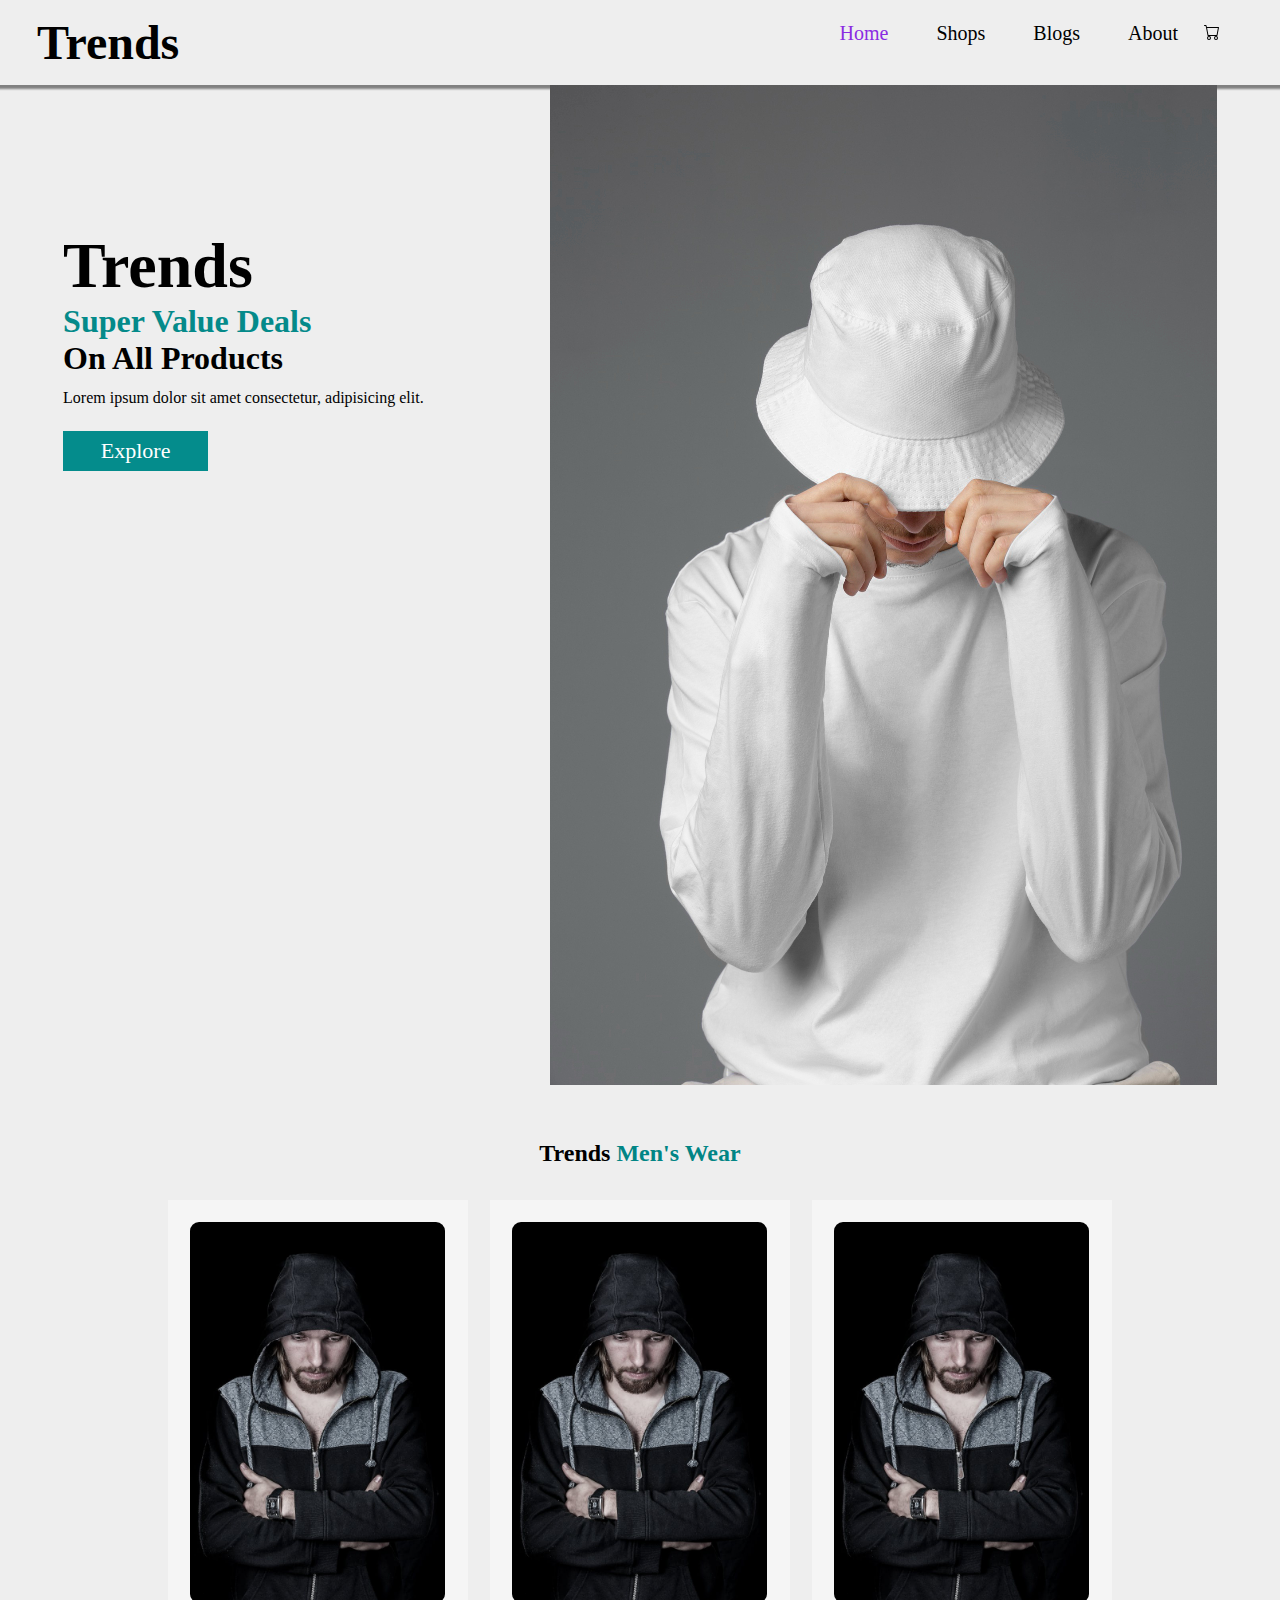
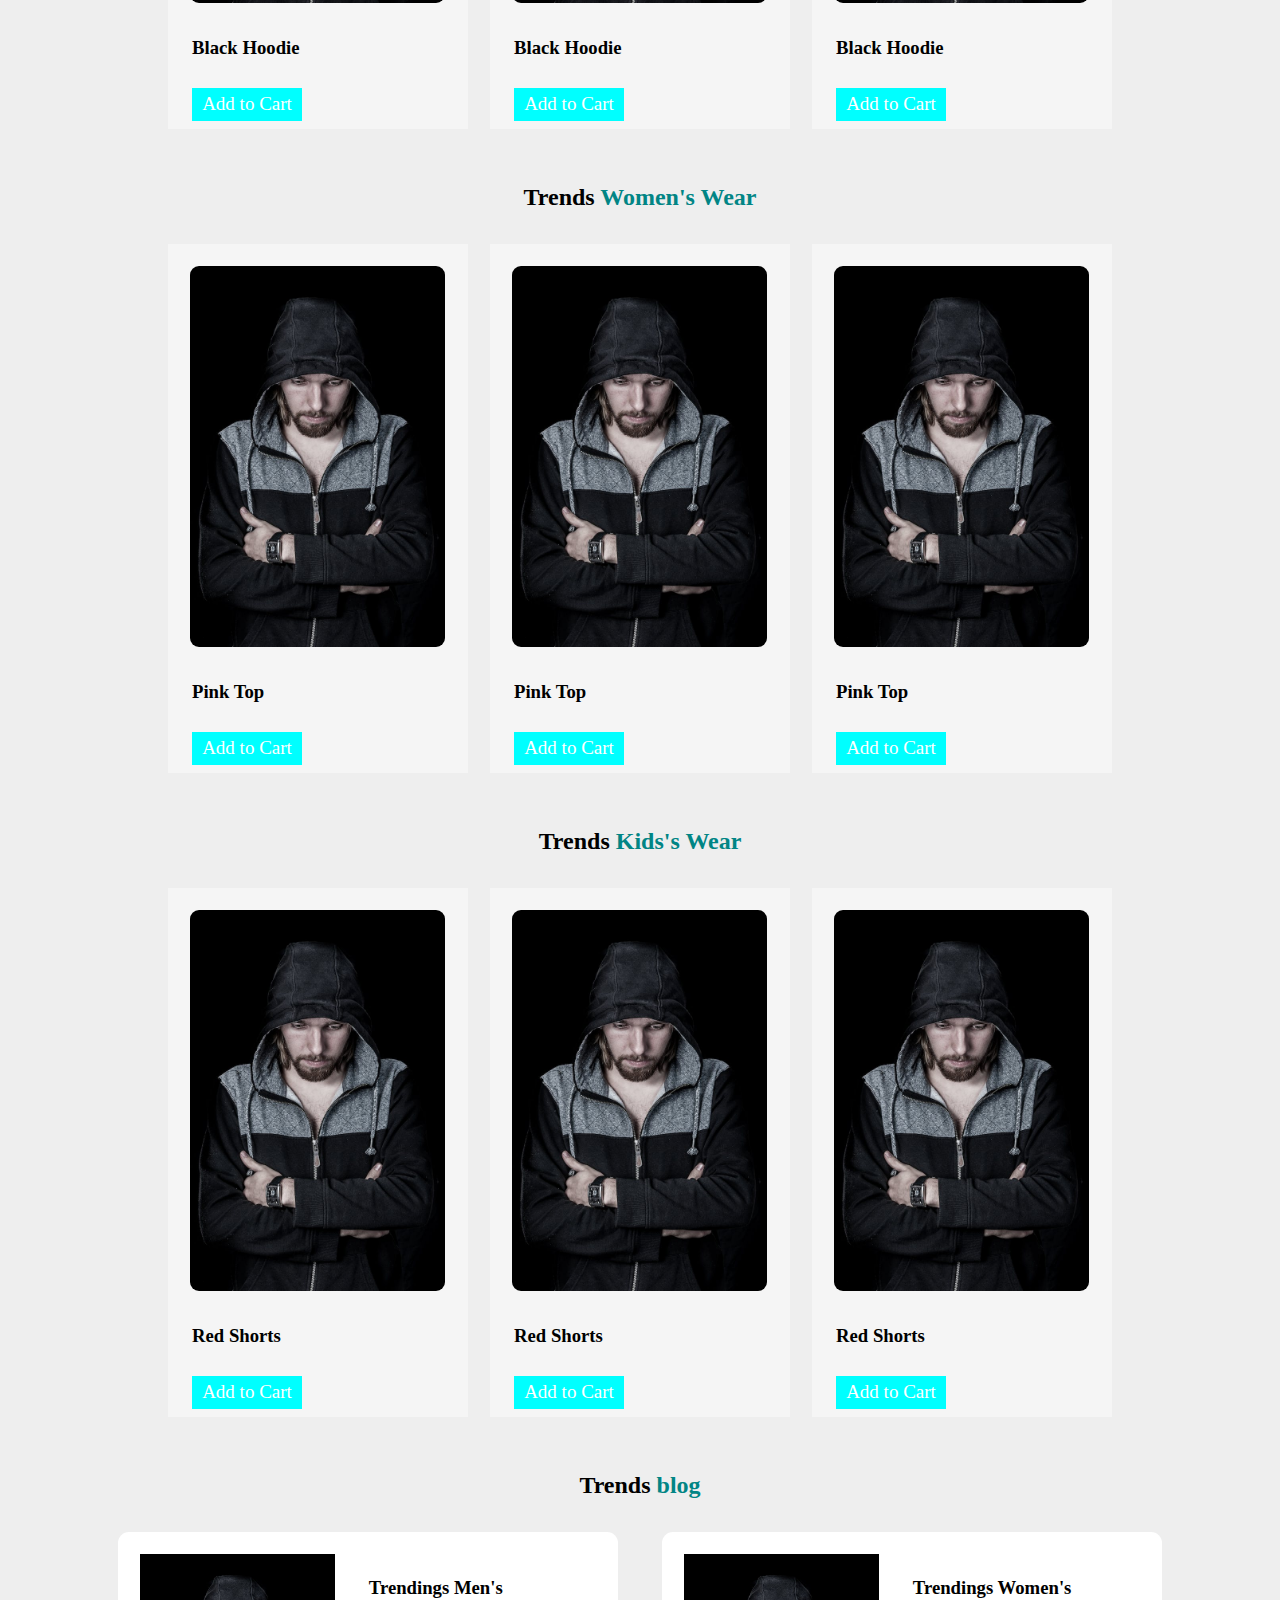
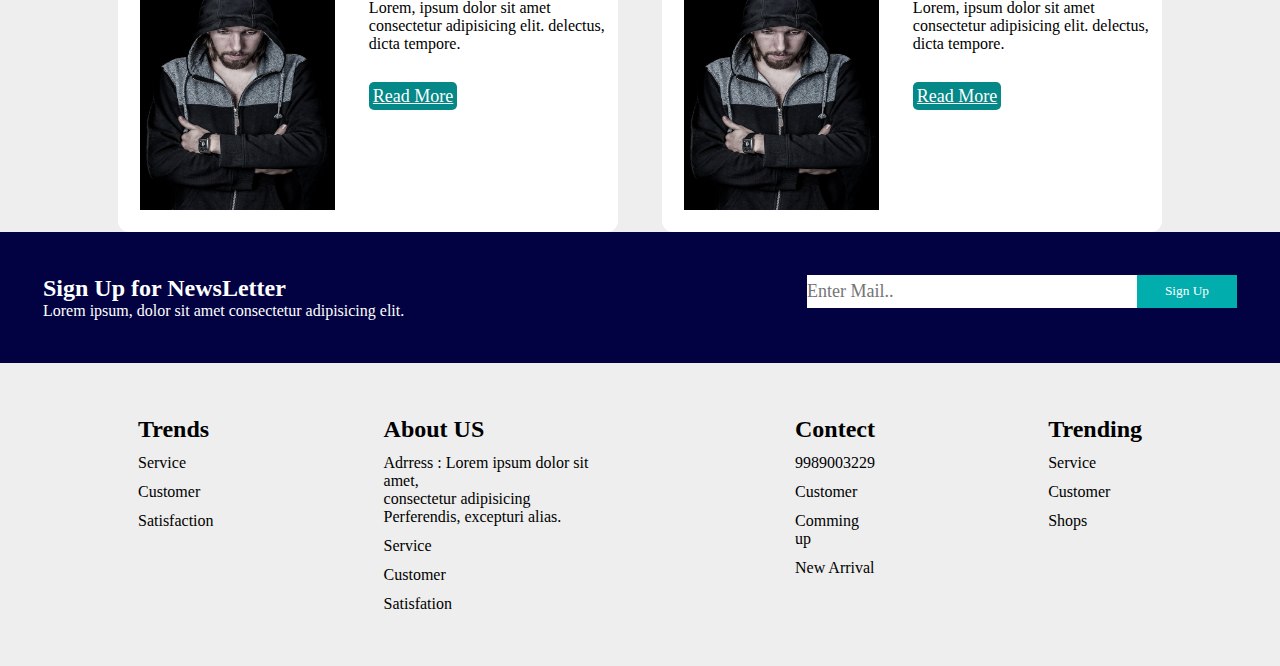
==== index.html @ 98db5ad6 "updating landing page" ====
<!DOCTYPE html>
<html lang="en">
<head>
    <meta charset="UTF-8">
    <meta name="viewport" content="width=device-width, initial-scale=1.0">
    <!-- <link href="https://cdn.jsdelivr.net/npm/bootstrap@5.0.2/dist/css/bootstrap.min.css" rel="stylesheet" integrity="sha384-EVSTQN3/azprG1Anm3QDgpJLIm9Nao0Yz1ztcQTwFspd3yD65VohhpuuCOmLASjC" crossorigin="anonymous">-->
    <link rel="stylesheet" href="https://cdnjs.cloudflare.com/ajax/libs/font-awesome/6.5.1/css/all.min.css" integrity="sha512-DTOQO9RWCH3ppGqcWaEA1BIZOC6xxalwEsw9c2QQeAIftl+Vegovlnee1c9QX4TctnWMn13TZye+giMm8e2LwA==" crossorigin="anonymous" referrerpolicy="no-referrer" /> 
    <link rel="stylesheet" href="/style/style.css"/>
    <title>Document</title>
</head>
<body>
    <div class="container-fluid">
      <nav>
        <div class="logo">
      <h1>Trends</h1>
    </div>
    <ul>
      <li>
        <a id="home-nav">Home</a>
        <a>Shops</a>
        <a>Blogs</a>
        <a>About</a>
        <span><svg xmlns="http://www.w3.org/2000/svg" width="16" height="16" fill="currentColor" class="bi bi-cart" viewBox="0 0 16 16">
          <path d="M0 1.5A.5.5 0 0 1 .5 1H2a.5.5 0 0 1 .485.379L2.89 3H14.5a.5.5 0 0 1 .491.592l-1.5 8A.5.5 0 0 1 13 12H4a.5.5 0 0 1-.491-.408L2.01 3.607 1.61 2H.5a.5.5 0 0 1-.5-.5M3.102 4l1.313 7h8.17l1.313-7zM5 12a2 2 0 1 0 0 4 2 2 0 0 0 0-4m7 0a2 2 0 1 0 0 4 2 2 0 0 0 0-4m-7 1a1 1 0 1 1 0 2 1 1 0 0 1 0-2m7 0a1 1 0 1 1 0 2 1 1 0 0 1 0-2"/>
        </svg></span>
      </li>
    </ul>
  </nav>

  <!-- main page -->

  <div class="main">
    <div class="main-text">
      <h2>Trends</h2>
      <h1 class="top-text">Super Value Deals</h1>
      <h1>On All Products</h1>
      <p>Lorem ipsum dolor sit amet consectetur, adipisicing elit.</p>
      <button>Explore</button>
    </div>
    <img src="/images/man-wearing-blank-shirt.jpg" alt="">
  </div>

  <!-- card -->

  <div class="trend-men">
    <div class="head">
      <h2>Trends<span> Men's Wear</span></h2>
    </div>
   <div class="card">
    <div class="subcard">
      <img src="/images/pexels-pixabay-47037.jpg" alt="">
      <div class="card-text">
      <h3>Black Hoodie</h3>
      <i class="fa-solid fa-star"></i>
      <i class="fa-solid fa-star-half-stroke"></i>
      <i class="fa-regular fa-star"></i><br>
      <button>Add to Cart</button>
    </div>
    </div>
   

   
    <div class="subcard">
      <img src="/images/pexels-pixabay-47037.jpg" alt="">
      <div class="card-text">
      <h3>Black Hoodie</h3>
      <i class="fa-solid fa-star"></i>
      <i class="fa-solid fa-star-half-stroke"></i>
      <i class="fa-regular fa-star"></i><br>
      <button>Add to Cart</button>
    </div>
   </div>

   
    <div class="subcard">
      <img src="/images/pexels-pixabay-47037.jpg" alt="">
      <div class="card-text">
      <h3>Black Hoodie</h3>
      <i class="fa-solid fa-star"></i>
      <i class="fa-solid fa-star-half-stroke"></i>
      <i class="fa-regular fa-star"></i><br>
      <button>Add to Cart</button>
    </div>
   </div>
  </div>
  </div>

  <div class="trend-women">
    <div class="head">
      <h2>Trends<span> Women's Wear</span></h2>
    </div>
   <div class="card">
    <div class="subcard">
      <img src="/images/pexels-pixabay-47037.jpg" alt="">
      <div class="card-text">
      <h3>Pink Top</h3>
      <i class="fa-solid fa-star"></i>
      <i class="fa-solid fa-star-half-stroke"></i>
      <i class="fa-regular fa-star"></i><br>
      <button>Add to Cart</button>
    </div>
  </div>

   
    <div class="subcard">
      <img src="/images/pexels-pixabay-47037.jpg" alt="">
      <div class="card-text">
      <h3>Pink Top</h3>
      <i class="fa-solid fa-star"></i>
      <i class="fa-solid fa-star-half-stroke"></i>
      <i class="fa-regular fa-star"></i><br>
      <button>Add to Cart</button>
    </div>
  </div>
  

   
    <div class="subcard">
      <img src="/images/pexels-pixabay-47037.jpg" alt="">
      <div class="card-text">
      <h3>Pink Top</h3>
      <i class="fa-solid fa-star"></i>
      <i class="fa-solid fa-star-half-stroke"></i>
      <i class="fa-regular fa-star"></i><br>
      <button>Add to Cart</button>
    </div>
  </div>

  </div>

  </div>

  <div class="trend-kids">
    <div class="head">
      <h2>Trends<span> Kids's Wear</span></h2>
    </div>
   <div class="card">
    <div class="subcard">
      <img src="/images/pexels-pixabay-47037.jpg" alt="">
      <div class="card-text">
      <h3>Red Shorts</h3>
      <i class="fa-solid fa-star"></i>
      <i class="fa-solid fa-star-half-stroke"></i>
      <i class="fa-regular fa-star"></i><br>
      <button>Add to Cart</button>
    </div>
  </div>

   
    <div class="subcard">
      <img src="/images/pexels-pixabay-47037.jpg" alt="">
      <div class="card-text">
      <h3>Red Shorts</h3>
      <i class="fa-solid fa-star"></i>
      <i class="fa-solid fa-star-half-stroke"></i>
      <i class="fa-regular fa-star"></i><br>
      <button>Add to Cart</button>
    </div>
  </div>
 

  
    <div class="subcard">
      <img src="/images/pexels-pixabay-47037.jpg" alt="">
      <div class="card-text">
      <h3>Red Shorts</h3>
      <i class="fa-solid fa-star"></i>
      <i class="fa-solid fa-star-half-stroke"></i>
      <i class="fa-regular fa-star"></i><br>
      <button>Add to Cart</button>
    </div>
  </div>
  
  </div>
  </div>


  <!-- Blogs -->

  <div class="trend-blog">
    <div class="head">
      <h2>Trends<span> blog</span></h2>
    </div>
   <div class="card">
    <div class="subcard-blog">
      <img src="/images/pexels-pixabay-47037.jpg" alt="">
      <div class="blog-text">
        <h3>Trendings Men's</h3>
        <p>Lorem, ipsum dolor sit amet consectetur adipisicing elit. delectus, dicta tempore.</p>
        <a href="">Read More</a>
      </div>
    </div>

    <div class="subcard-blog">
      <img src="/images/pexels-pixabay-47037.jpg" alt="">
      <div class="blog-text">
        <h3>Trendings Women's</h3>
        <p>Lorem, ipsum dolor sit amet consectetur adipisicing elit. delectus, dicta tempore.</p>
        <a href="">Read More</a>
      </div>
    </div>

   </div>

  </div>

  <!-- Letter -->
  <div class="letter">
    <div class="letter-text">
      <h2>Sign Up for NewsLetter</h2>
      <p>Lorem ipsum, dolor sit amet consectetur adipisicing elit.</p>
    </div>

    <div class="email">
      <input type="text" placeholder="Enter Mail..">
      <button>Sign Up</button>
    </div>

  </div>

  <!-- Footer -->
  <div class="footer">
    <div class="footer-text">
        <h2>Trends</h2>
        <p>Service </p>
        <p>Customer</p>
        <p>Satisfaction</p>
        <p></p>

    </div>
    <div class="footer-text">
        <h2>About US</h2>
        <p>Adrress : Lorem ipsum dolor sit amet, <br>
            consectetur adipisicing <br>
            Perferendis, excepturi alias.</p>
        <p>Service</p>
        <p>Customer</p>
        <p>Satisfation</p>

    </div>
    <div class="footer-text">
        <h2>Contect</h2>
        <p>9989003229</p>
        <p>Customer</p>
        <p>Comming up</p>
        <p>New Arrival</p>

    </div>
    <div class="footer-text">
        <h2>Trending</h2>
        <p>Service</p>
        <p>Customer</p>
        <p>Shops</p>
        <p></p>

    </div>
</div>


</div>
    <script src="/script/script.js"></script>
    <!-- <script src="https://cdn.jsdelivr.net/npm/@popperjs/core@2.9.2/dist/umd/popper.min.js" integrity="sha384-IQsoLXl5PILFhosVNubq5LC7Qb9DXgDA9i+tQ8Zj3iwWAwPtgFTxbJ8NT4GN1R8p" crossorigin="anonymous"></script> -->
<!-- <script src="https://cdn.jsdelivr.net/npm/bootstrap@5.0.2/dist/js/bootstrap.min.js" integrity="sha384-cVKIPhGWiC2Al4u+LWgxfKTRIcfu0JTxR+EQDz/bgldoEyl4H0zUF0QKbrJ0EcQF" crossorigin="anonymous"></script> -->
</body>
</html>
---- style/style.css ----
*{
    margin: 0%;
    padding: 0%;
    font-family: 'Roboto', serif;
}

body{
    background-color: #eee;
}

nav{
    display: flex;
    justify-content: space-between;
    background-color: #eee;
    padding: 15px;
    box-shadow: 0px 2px 2px 2px gray;
}

nav .logo{
    margin-left: 22px;
    font-size: 24px;
}

ul{
    margin-right: 45px;
    margin-top: 7px;
}

nav ul li{
    list-style-type: none;
}

ul li a{
    margin-inline: 22px;
    font-size: 20px;
}

ul li i{
    font-size: 22px;
}

nav ul li #home-nav{
    color: blueviolet;
}

nav ul li #home-nav:hover{
    color: gray;
    cursor: pointer;
}

.main{
    display: flex;
    justify-content: space-around;
}

.main .main-text{
    margin-top: 144px;
}

.main-text h2{
    font-size: 64px;
}

.main-text .top-text{
    color: rgb(4, 138, 138);
}

.main-text button{
    width: 145px;
    height: 40px;
    background-color: rgb(4, 140, 140);
    border: none;
    font-size: 22px;
    color: white;
    margin-top: 24px;
}

.main-text p{
    margin-top: 12px;
}

.main-text button:hover{
    border: 3px solid rgb(3, 128, 128);
    background-color: transparent;
    color: rgb(2, 121, 121);
}

div .head h2{
    text-align: center;
    padding: 33px;
    margin-top: 22px;
}

div .head span{
    color: rgb(1, 133, 133);
}

.card{
    display: flex;
    justify-content: center;
}

.card .subcard{
    width: 300px;
    /* height: 500px; */
    background-color: whitesmoke;
    margin-inline: 11px;
   
}

.subcard img{
    width: 85%;
    padding: 22px;
    border-radius: 31px;
}

.subcard .card-text{
    margin-left: 16px;
    padding: 8px;
}

.subcard .card-text button{
    width: 110px;
    height: 33px;
    border: none;
    background-color: aqua;
    color: white;
    font-size: 19px;
    margin-top: 11px;
}

.card-text i{
    color: rgb(255, 149, 0);
}

.subcard .card-text button:hover{
    color: black;
}

.subcard-blog{
    display: flex;
    justify-content: center;
    width: 500px;
    height: 300px;
    background-color: #fff;
    margin-inline: 22px;
    border-radius: 11px;
}

.subcard-blog:hover{
    transition: 0.6s ease;
    width: 520px;
    height: 320px;
}
.subcard-blog img{
    padding: 22px;
    width: 85%;
}

.blog-text{
    padding: 12px;
    margin-top: 33px;
}
.blog-text a{
    width: 130px;
    padding: 4px;
    height: 18px;
    background-color: rgb(4, 136, 136);
    color: white;
    font-size: 18px;
    border-radius: 5px;
position: relative;
top: 33px;
}

.letter{
    display: flex;
    justify-content: space-between;
    color: white;
    background-color:rgb(2, 2, 66);
    padding: 43px;
}

.email{
    display: flex;
}

.email input{
    width: 330px;
    height: 33px;
    outline: none;
    font-size: 18px;
    border: none;
}
.email button{
    width: 100px;
    height: 33px;
    background-color: rgb(2, 173, 173);
    color: white;
    border: none;
}

.footer{
    display: flex;
    justify-content: center;
    padding: 53px;
}
.footer .footer-text{
    margin-inline: 85px;
}
.footer-text p{
    margin-top: 11px;
}
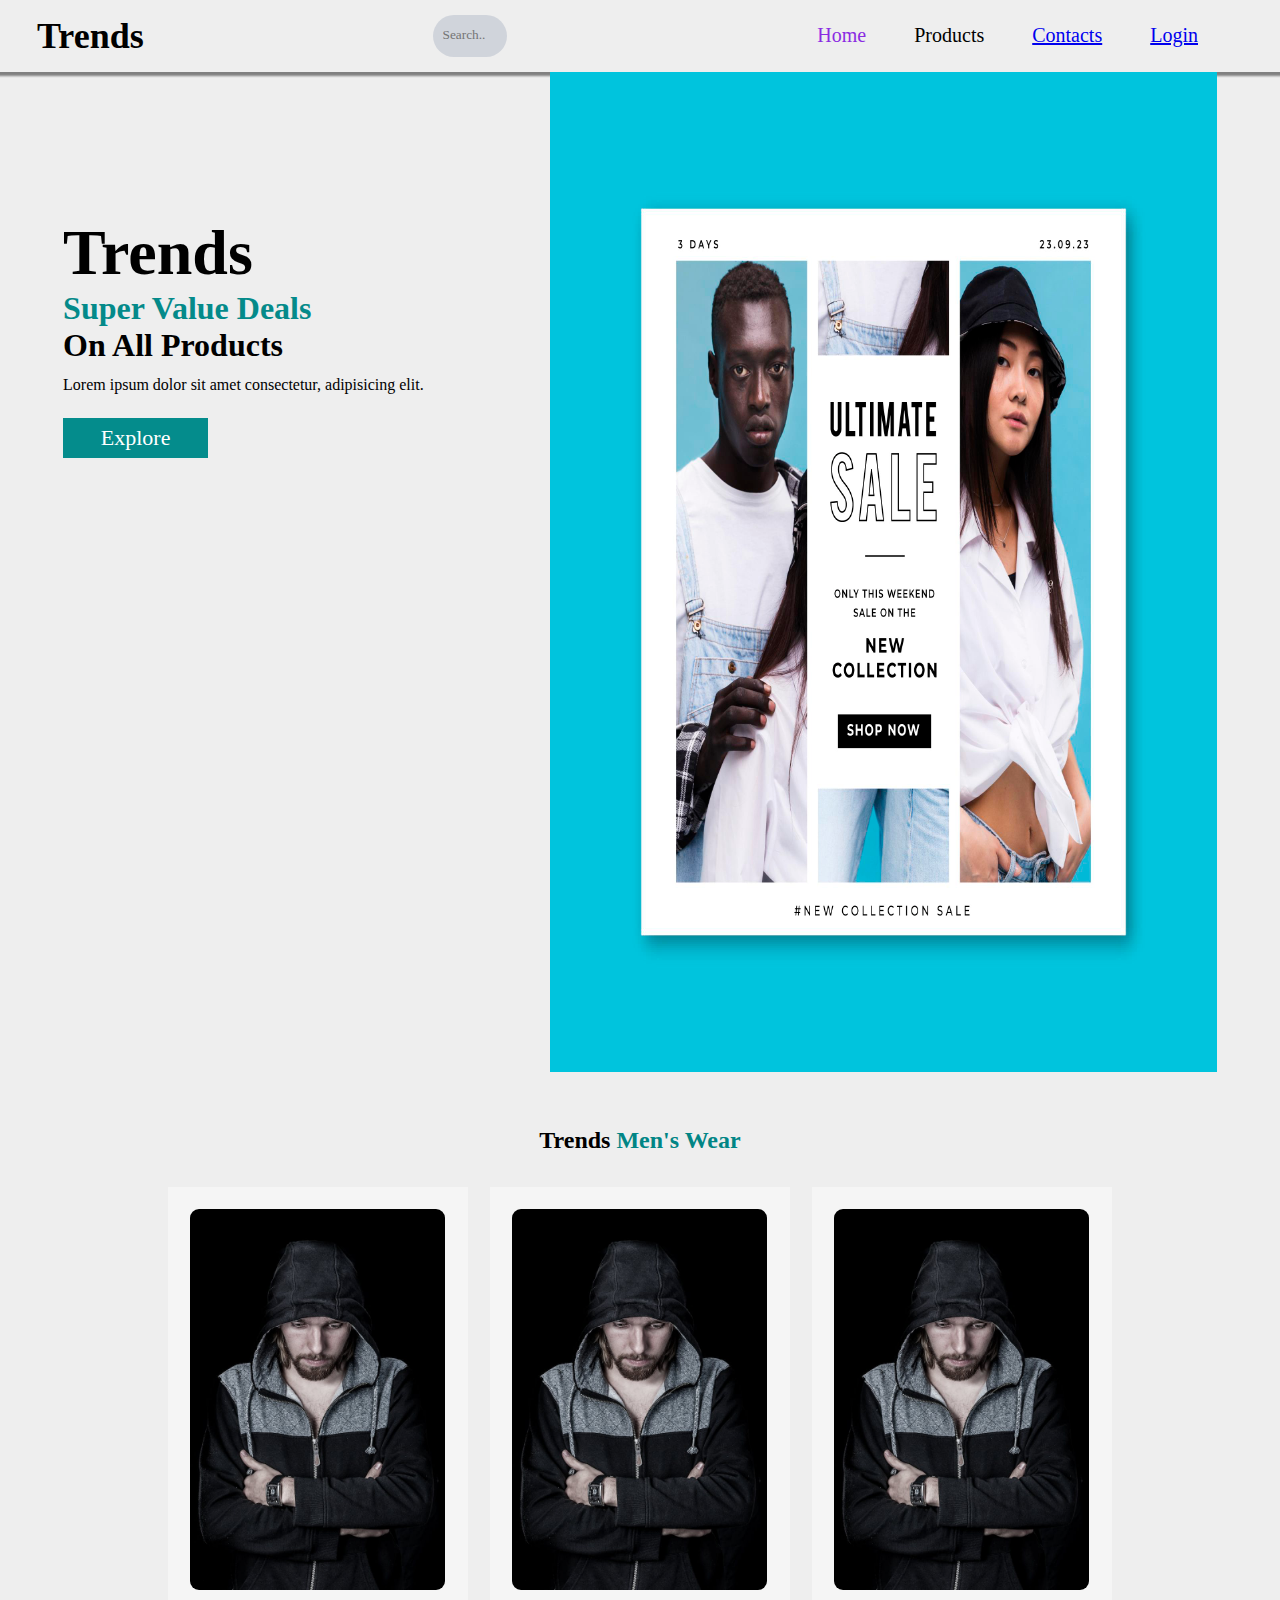
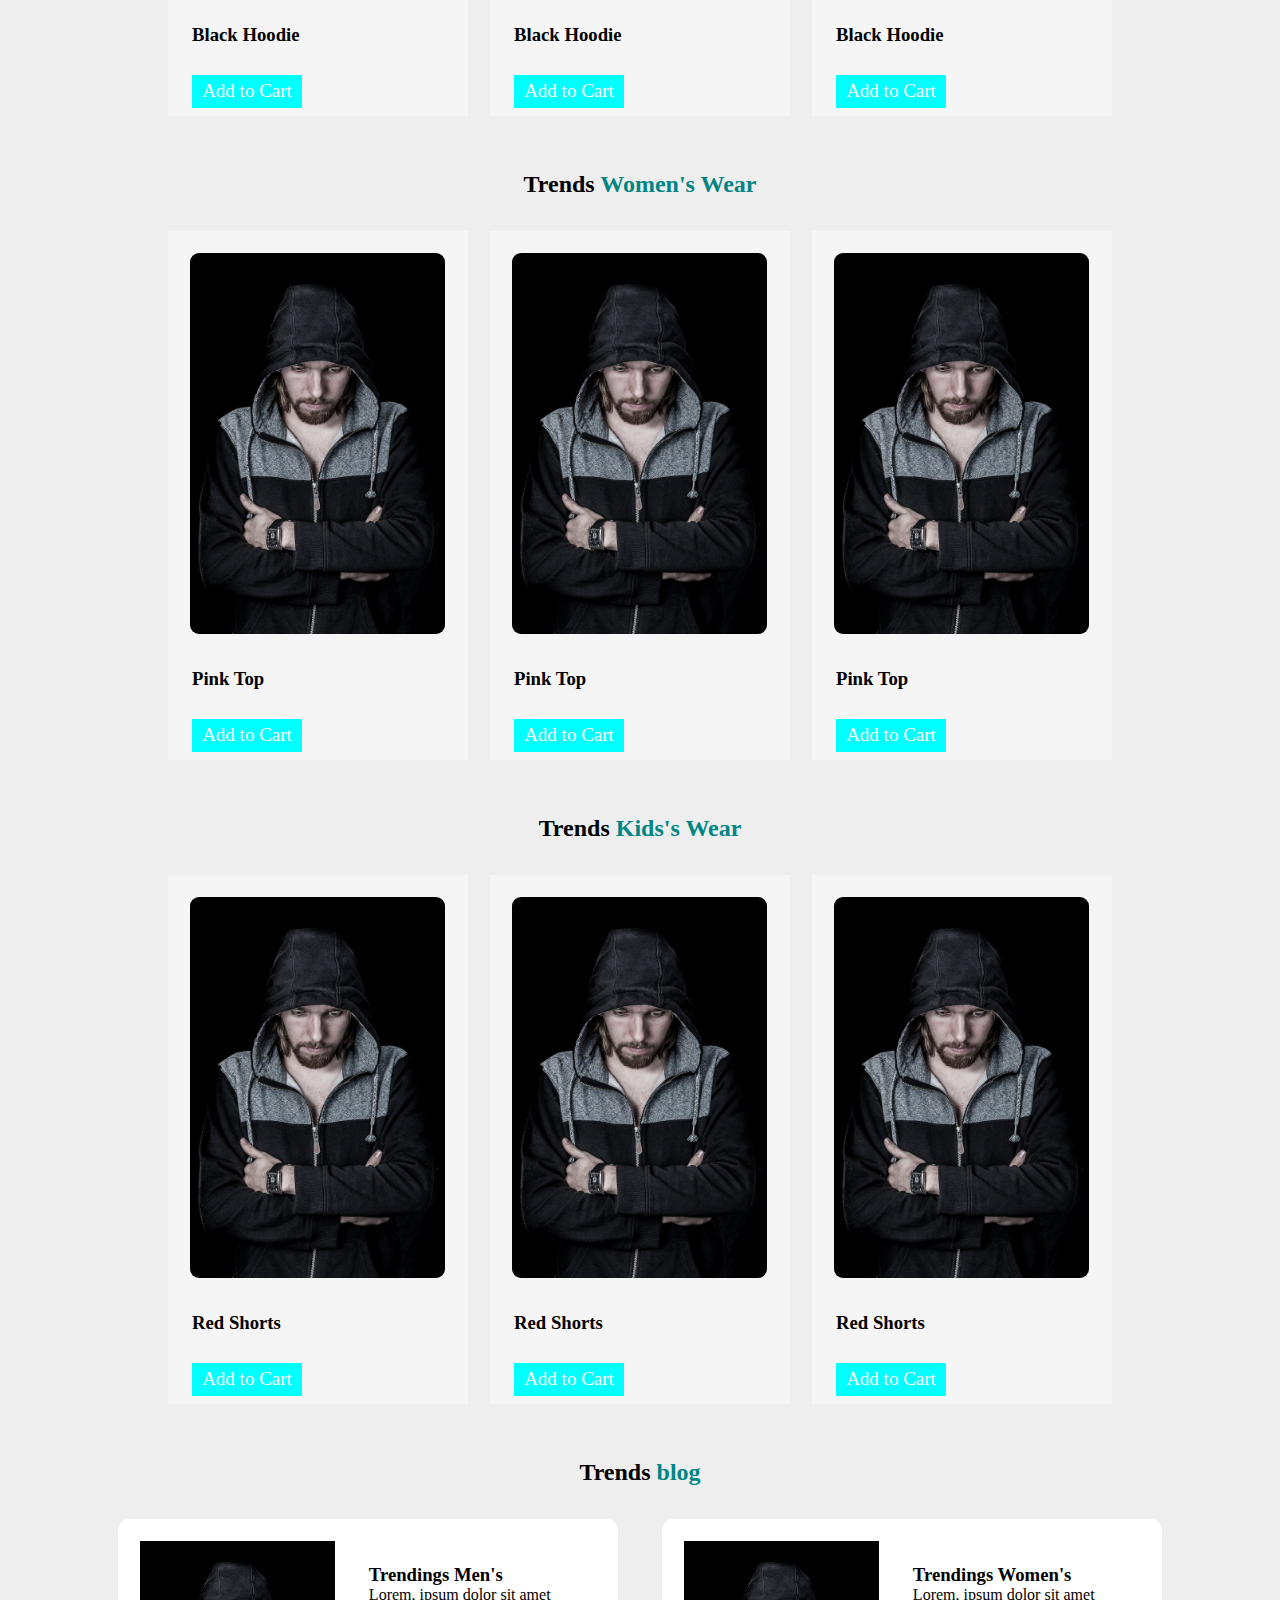
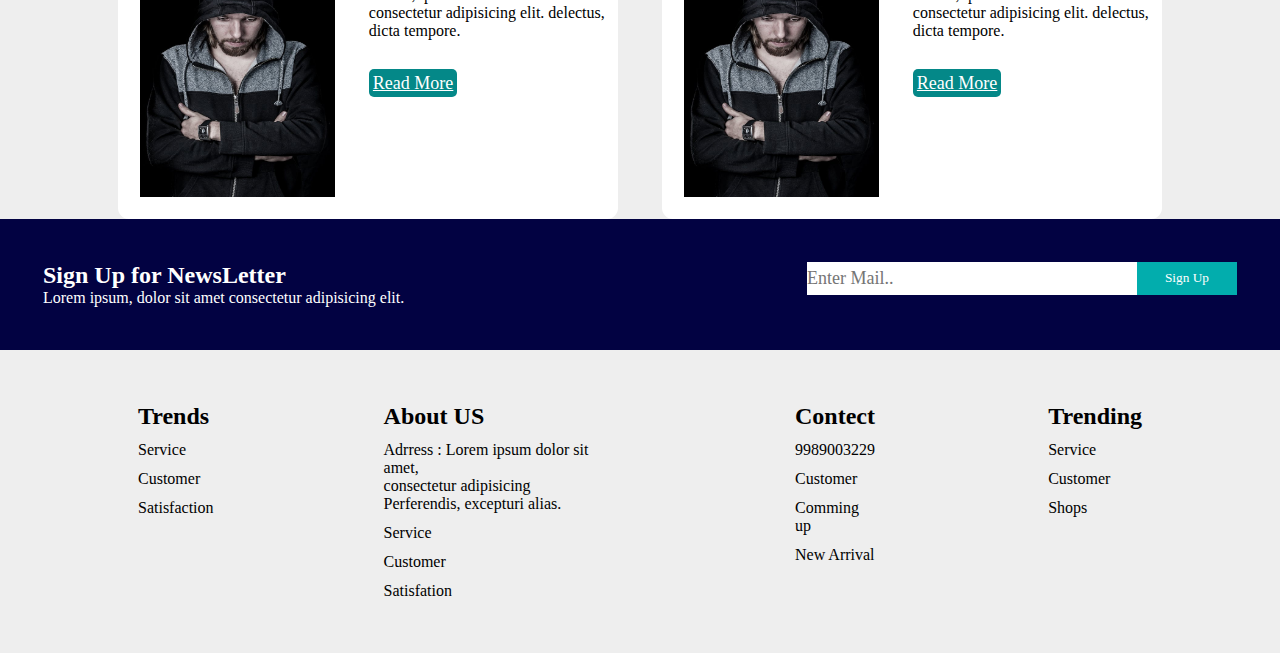
==== commit 2191712f: "updating navbar, login and contact pages" ====
--- a/index.html
+++ b/index.html
@@ -14,31 +14,74 @@
         <div class="logo">
       <h1>Trends</h1>
     </div>
+    <div class="searchBox">
+
+      <input class="searchInput" type="text" name="" placeholder="Search..">
+      <button class="searchButton" href="#">
+        <i class="fa fa-search" style="font-size: 18px;"></i>
+      </button>
+  </div>
     <ul>
       <li>
         <a id="home-nav">Home</a>
-        <a>Shops</a>
-        <a>Blogs</a>
-        <a>About</a>
-        <span><svg xmlns="http://www.w3.org/2000/svg" width="16" height="16" fill="currentColor" class="bi bi-cart" viewBox="0 0 16 16">
-          <path d="M0 1.5A.5.5 0 0 1 .5 1H2a.5.5 0 0 1 .485.379L2.89 3H14.5a.5.5 0 0 1 .491.592l-1.5 8A.5.5 0 0 1 13 12H4a.5.5 0 0 1-.491-.408L2.01 3.607 1.61 2H.5a.5.5 0 0 1-.5-.5M3.102 4l1.313 7h8.17l1.313-7zM5 12a2 2 0 1 0 0 4 2 2 0 0 0 0-4m7 0a2 2 0 1 0 0 4 2 2 0 0 0 0-4m-7 1a1 1 0 1 1 0 2 1 1 0 0 1 0-2m7 0a1 1 0 1 1 0 2 1 1 0 0 1 0-2"/>
-        </svg></span>
+        <a onclick="displayProductCategories()" id="product-nav">Products</a>
+        <a href="/pages/all_products.html">Contacts</a>
+        <a href="/home.html">Login</a>
+        <i class="fa fa-shopping-cart" aria-hidden="true"></i>
       </li>
     </ul>
   </nav>
+  <div class="product-categories">
+<div><a onclick="showMenSection()" id="man_category">Man</a></div>
+<div><a onclick="showWomenSection()" id="woman_category">Woman</a></div>
+<div><a onclick="showKidsSection()" id="kids_category">Kids</a></div>
+  </div>
 
   <!-- main page -->
 
-  <div class="main">
+  <div id="main_section" class="main">
     <div class="main-text">
-      <h2>Trends</h2>
+      <h2 id="trends">Trends</h2>
+      <h1 id="h1text1" class="top-text">Super Value Deals</h1>
+      <h1 id="h1text2">On All Products</h1>
+      <p id="ptext">Lorem ipsum dolor sit amet consectetur, adipisicing elit.</p>
+      <a id="pagelink" href="/pages/all_products.html"><button id="explore">Explore</button></a>
+    </div>
+    <img id="imgsrc" src="/images/fashion_sale.jpg" alt="" style="width: 667px; height: 1000px;">
+  </div>
+
+  <!-- <div id="man_section" class="main">
+    <div class="main-text">
+      <h2>Man Trends</h2>
       <h1 class="top-text">Super Value Deals</h1>
       <h1>On All Products</h1>
       <p>Lorem ipsum dolor sit amet consectetur, adipisicing elit.</p>
       <button>Explore</button>
     </div>
-    <img src="/images/man-wearing-blank-shirt.jpg" alt="">
-  </div>
+    <img src="/images/men_section_pick.jpg" alt="" style="width: 667px; height: 1000px;">
+  </div>
+
+  <div id="woman_section" class="main">
+    <div class="main-text">
+      <h2>Woman Trends</h2>
+      <h1 class="top-text">Super Value Deals</h1>
+      <h1>On All Products</h1>
+      <p>Lorem ipsum dolor sit amet consectetur, adipisicing elit.</p>
+      <button>Explore</button>
+    </div>
+    <img src="/images/woman_section_pick.jpg" alt="" style="width: 667px; height: 1000px;">
+  </div>
+
+  <div id="kids_section" class="main">
+    <div class="main-text">
+      <h2>Kids Trends</h2>
+      <h1 class="top-text">Super Value Deals</h1>
+      <h1>On All Products</h1>
+      <p>Lorem ipsum dolor sit amet consectetur, adipisicing elit.</p>
+      <button>Explore</button>
+    </div>
+    <img src="/images/kids_section_pick.jpg" alt="" style="width: 667px; height: 1000px;">
+  </div> -->
 
   <!-- card -->
 
@@ -262,4 +305,4 @@
     <!-- <script src="https://cdn.jsdelivr.net/npm/@popperjs/core@2.9.2/dist/umd/popper.min.js" integrity="sha384-IQsoLXl5PILFhosVNubq5LC7Qb9DXgDA9i+tQ8Zj3iwWAwPtgFTxbJ8NT4GN1R8p" crossorigin="anonymous"></script> -->
 <!-- <script src="https://cdn.jsdelivr.net/npm/bootstrap@5.0.2/dist/js/bootstrap.min.js" integrity="sha384-cVKIPhGWiC2Al4u+LWgxfKTRIcfu0JTxR+EQDz/bgldoEyl4H0zUF0QKbrJ0EcQF" crossorigin="anonymous"></script> -->
 </body>
-</html>+</html>
--- a/style/style.css
+++ b/style/style.css
@@ -8,6 +8,10 @@
     background-color: #eee;
 }
 
+.container-fluid{
+    padding: 0;
+}
+
 nav{
     display: flex;
     justify-content: space-between;
@@ -21,6 +25,43 @@
     font-size: 24px;
 }
 
+.logo h1{
+    font-size: 1.5em;
+    font-weight: bold;
+}
+
+.searchBox {
+    /* margin-top: 7px; */
+    background: #d0d4db;
+    border-radius: 40px;
+    padding: 10px;
+}
+
+.searchButton{
+    background-color: transparent;
+    border: none;
+    color: black;
+}
+
+.searchBox .searchInput{
+    width: 50px;
+    background-color: transparent;
+    border: none;
+    transition: 0.4s;
+    outline: none;
+    
+}
+.searchBox:hover > .searchInput {
+    width: 240px;
+    padding: 0 6px;
+    border: none;
+}
+
+.searchBox:hover > .searchButton {
+    background-color: transparent;
+    border: none;
+}
+
 ul{
     margin-right: 45px;
     margin-top: 7px;
@@ -48,9 +89,24 @@
     cursor: pointer;
 }
 
+nav ul li{
+    cursor: pointer;
+}
+
+.product-categories{
+    display: flex;
+    justify-content: space-around;
+    background-color: aqua;
+    display: none;
+}
+
 .main{
     display: flex;
     justify-content: space-around;
+}
+
+#man_section,#woman_section,#kids_section{
+    display: none;
 }
 
 .main .main-text{
@@ -210,4 +266,4 @@
 }
 .footer-text p{
     margin-top: 11px;
-}+}
